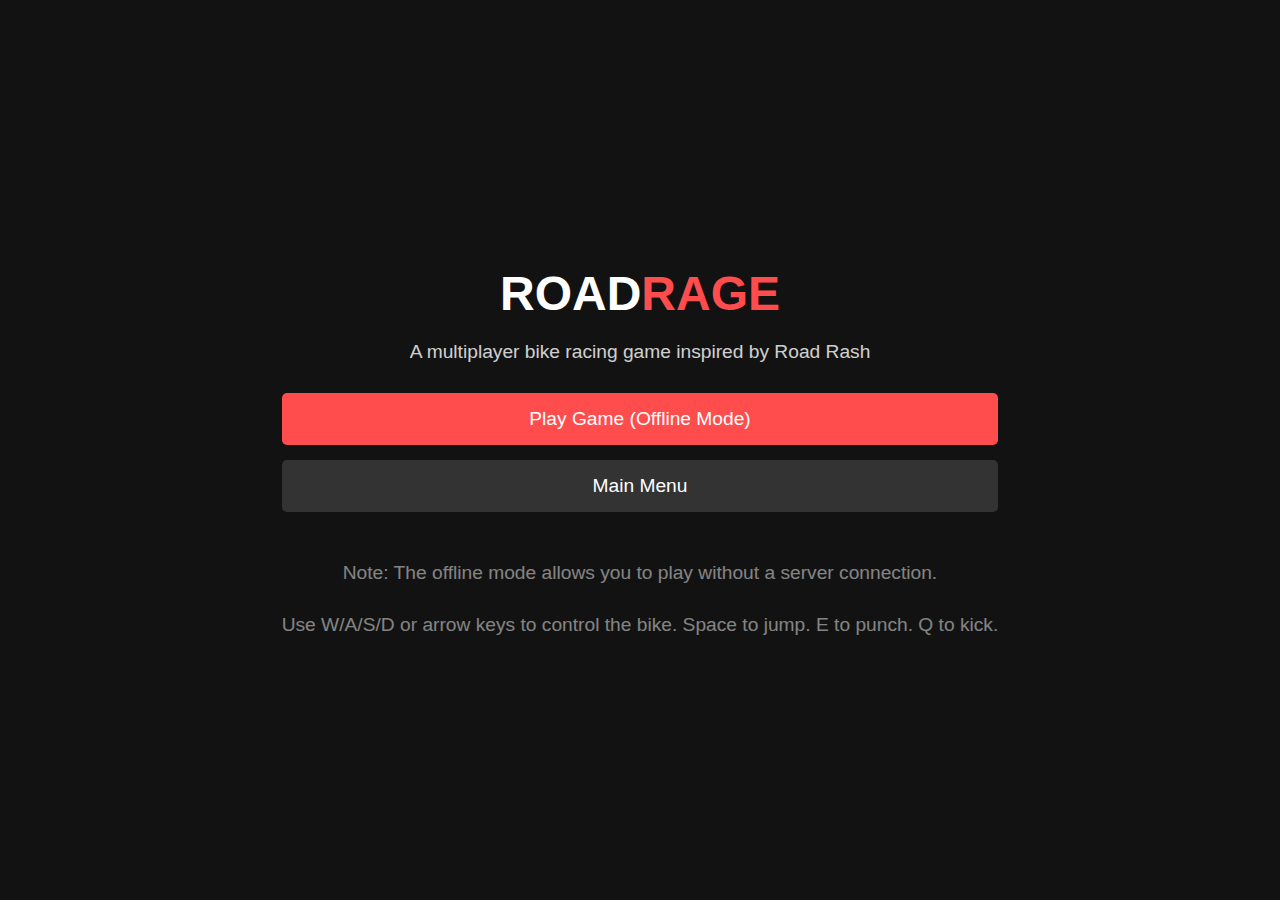
==== index.html @ f3b12409 "Add index.html for GitHub Pages deployment" ====
<!DOCTYPE html>
<html lang="en">
<head>
    <meta charset="UTF-8">
    <meta name="viewport" content="width=device-width, initial-scale=1.0">
    <title>RoadRage - Multiplayer Bike Racing Game</title>
    <style>
        body {
            margin: 0;
            padding: 0;
            font-family: Arial, sans-serif;
            background-color: #121212;
            color: white;
            display: flex;
            flex-direction: column;
            align-items: center;
            justify-content: center;
            height: 100vh;
            text-align: center;
        }
        
        .container {
            max-width: 800px;
            padding: 20px;
        }
        
        h1 {
            font-size: 3rem;
            margin-bottom: 10px;
        }
        
        h1 span {
            color: #ff4d4d;
        }
        
        p {
            font-size: 1.2rem;
            margin-bottom: 30px;
            opacity: 0.8;
        }
        
        .buttons {
            display: flex;
            flex-direction: column;
            gap: 15px;
        }
        
        .button {
            padding: 15px 30px;
            font-size: 1.2rem;
            background-color: #ff4d4d;
            color: white;
            border: none;
            border-radius: 5px;
            cursor: pointer;
            transition: background-color 0.3s;
            text-decoration: none;
            display: inline-block;
        }
        
        .button:hover {
            background-color: #ff3333;
        }
        
        .button.secondary {
            background-color: #333;
        }
        
        .button.secondary:hover {
            background-color: #444;
        }
        
        .footer {
            margin-top: 50px;
            font-size: 0.9rem;
            opacity: 0.6;
        }
    </style>
</head>
<body>
    <div class="container">
        <h1>ROAD<span>RAGE</span></h1>
        <p>A multiplayer bike racing game inspired by Road Rash</p>
        
        <div class="buttons">
            <a href="test-game.html" class="button">Play Game (Offline Mode)</a>
            <a href="templates/index.html" class="button secondary">Main Menu</a>
        </div>
        
        <div class="footer">
            <p>Note: The offline mode allows you to play without a server connection.</p>
            <p>Use W/A/S/D or arrow keys to control the bike. Space to jump. E to punch. Q to kick.</p>
        </div>
    </div>
    
    <script>
        // Redirect to test-game.html after a short delay
        setTimeout(function() {
            window.location.href = "test-game.html";
        }, 3000);
    </script>
</body>
</html>
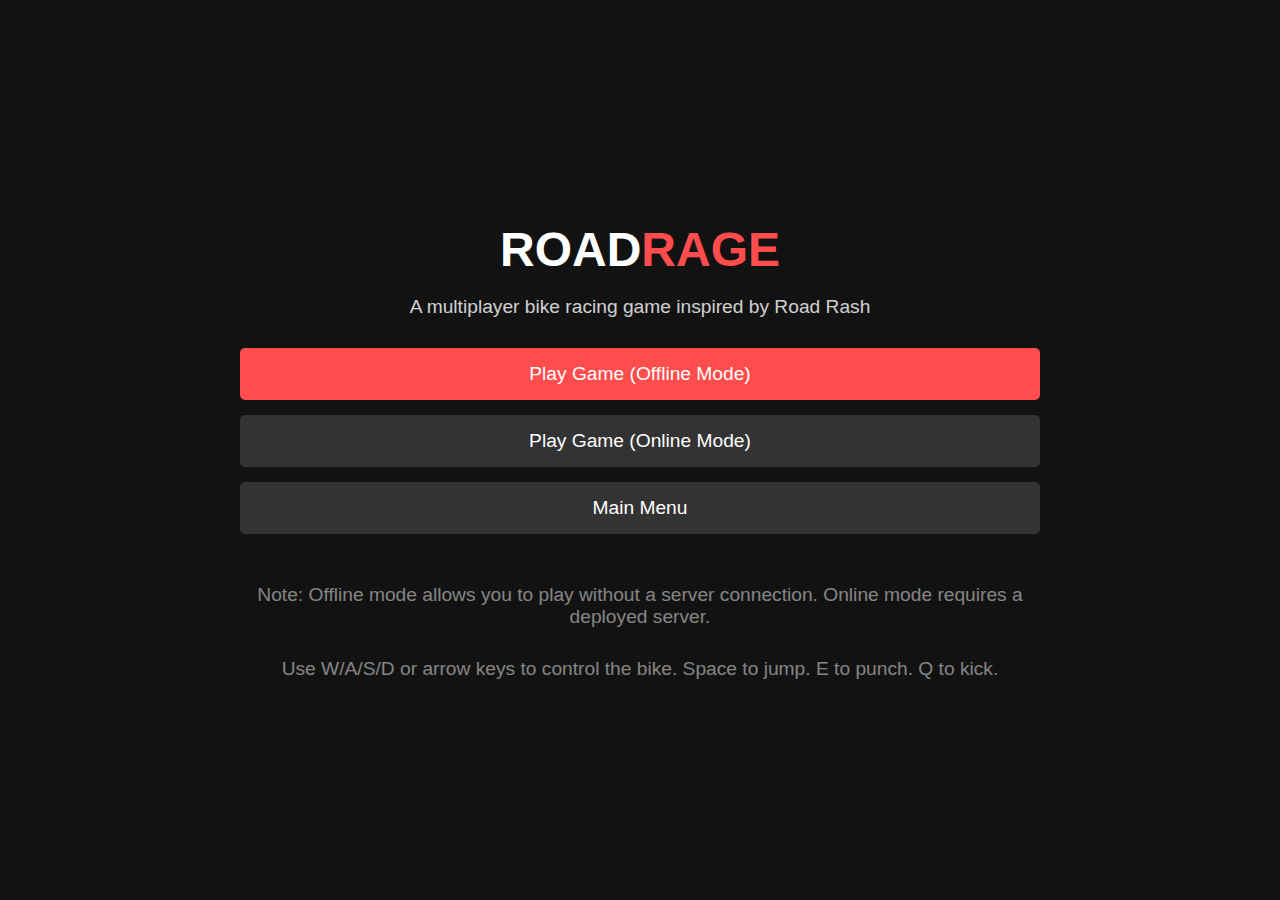
==== commit 7f4e0e3c: "Add multiplayer server deployment support" ====
--- a/index.html
+++ b/index.html
@@ -83,12 +83,13 @@
         <p>A multiplayer bike racing game inspired by Road Rash</p>
         
         <div class="buttons">
-            <a href="test-game.html" class="button">Play Game (Offline Mode)</a>
+            <a href="test-game.html?offline=true" class="button">Play Game (Offline Mode)</a>
+            <a href="test-game.html?offline=false" class="button secondary">Play Game (Online Mode)</a>
             <a href="templates/index.html" class="button secondary">Main Menu</a>
         </div>
         
         <div class="footer">
-            <p>Note: The offline mode allows you to play without a server connection.</p>
+            <p>Note: Offline mode allows you to play without a server connection. Online mode requires a deployed server.</p>
             <p>Use W/A/S/D or arrow keys to control the bike. Space to jump. E to punch. Q to kick.</p>
         </div>
     </div>
